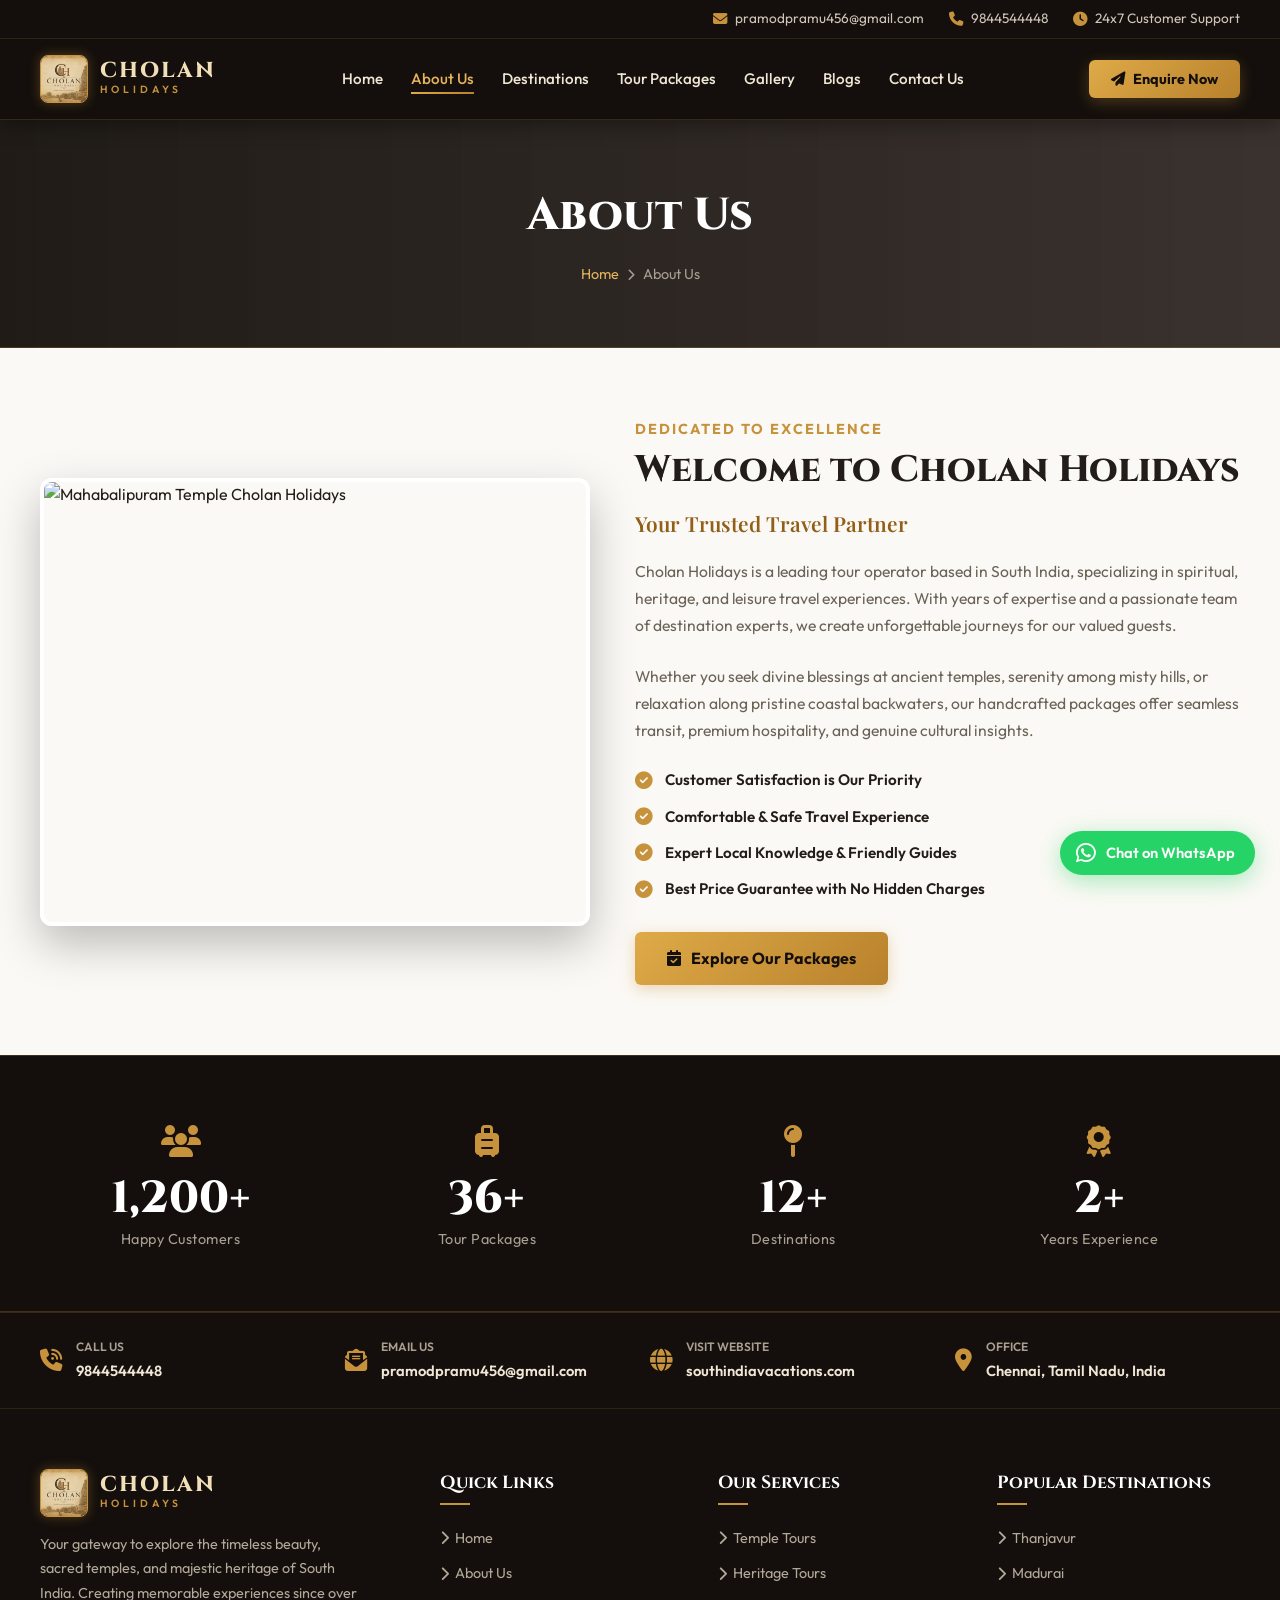
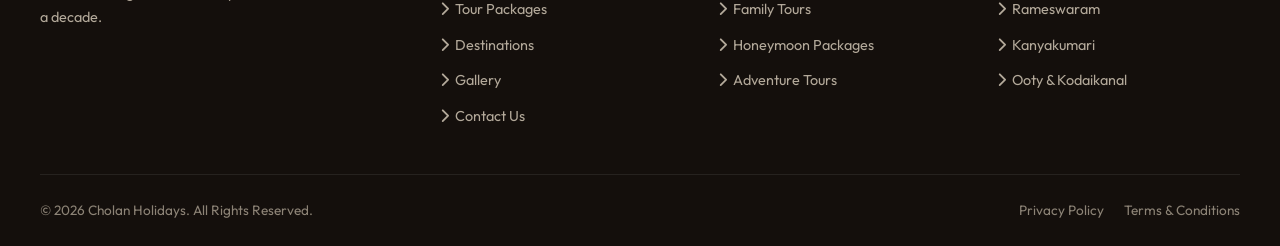
==== about.html @ cec3d0e3 "Add files via upload" ====
<!DOCTYPE html>
<html lang="en">
<head>
  <meta charset="UTF-8">
  <meta name="viewport" content="width=device-width, initial-scale=1.0">
  <title>About Us - Cholan Holidays | Trusted South India Tour Specialists</title>
  <meta name="description" content="Learn more about Cholan Holidays, our mission, decades of travel expertise, and our commitment to unforgettable spiritual and heritage journeys in South India.">
  
  <!-- Font Awesome -->
  <link rel="stylesheet" href="https://cdnjs.cloudflare.com/ajax/libs/font-awesome/6.5.1/css/all.min.css">
  
  <!-- Custom CSS -->
  <link rel="stylesheet" href="css/style.css?v=2.0">
  
  <!-- Favicon -->
  <link rel="icon" type="image/jpeg" href="images/logo.jpg">
</head>
<body>

  <!-- Top Contact Bar -->
  <div class="top-bar">
    <div class="container">
      <div class="top-bar-content">
        <div class="top-bar-item">
          <i class="fa-solid fa-envelope"></i>
          <a href="mailto:pramodpramu456@gmail.com">pramodpramu456@gmail.com</a>
        </div>
        <div class="top-bar-item">
          <i class="fa-solid fa-phone"></i>
          <a href="tel:+919844544448">9844544448</a>
        </div>
        <div class="top-bar-item">
          <i class="fa-solid fa-clock"></i>
          <span>24x7 Customer Support</span>
        </div>
      </div>
    </div>
  </div>

  <!-- Main Site Header -->
  <header class="site-header">
    <div class="container header-container">
      <!-- Brand Logo -->
      <a href="index.html" class="brand-logo">
        <img src="images/logo.jpg" alt="Cholan Holidays" class="logo-img">
        <div class="logo-text">
          <span class="logo-title">CHOLAN</span>
          <span class="logo-subtitle">HOLIDAYS</span>
        </div>
      </a>

      <!-- Navigation Menu -->
      <nav class="main-nav">
        <ul>
          <li><a href="index.html">Home</a></li>
          <li><a href="about.html" class="active">About Us</a></li>
          <li><a href="destinations.html">Destinations</a></li>
          <li><a href="packages.html">Tour Packages</a></li>
          <li><a href="gallery.html">Gallery</a></li>
          <li><a href="blogs.html">Blogs</a></li>
          <li><a href="contact.html">Contact Us</a></li>
        </ul>
      </nav>

      <!-- Action Buttons -->
      <div class="header-actions">
        <button class="btn-enquire open-enquiry-modal" data-package="General Enquiry">
          <i class="fa-solid fa-paper-plane"></i> Enquire Now
        </button>
        <button class="mobile-toggle" aria-label="Toggle navigation">
          <i class="fa-solid fa-bars"></i>
        </button>
      </div>
    </div>
  </header>

  <!-- Page Banner -->
  <section class="page-banner">
    <div class="container">
      <h1>About Us</h1>
      <div class="breadcrumb-nav">
        <a href="index.html">Home</a>
        <i class="fa-solid fa-chevron-right" style="font-size: 0.75rem;"></i>
        <span>About Us</span>
      </div>
    </div>
  </section>

  <!-- About Welcome Section -->
  <section class="section-padding">
    <div class="container">
      <div class="about-welcome-wrap">
        <!-- Image box -->
        <div class="about-img-box">
          <img src="https://images.unsplash.com/photo-1582510003544-4d00b7f74220?auto=format&fit=crop&w=800&q=80" alt="Mahabalipuram Temple Cholan Holidays">
        </div>

        <!-- Content box -->
        <div class="about-content-box">
          <span class="sub-gold">Dedicated To Excellence</span>
          <h2>Welcome to Cholan Holidays</h2>
          <h3 class="trusted-tag">Your Trusted Travel Partner</h3>
          <p>
            Cholan Holidays is a leading tour operator based in South India, specializing in spiritual, heritage, and leisure travel experiences. With years of expertise and a passionate team of destination experts, we create unforgettable journeys for our valued guests.
          </p>
          <p>
            Whether you seek divine blessings at ancient temples, serenity among misty hills, or relaxation along pristine coastal backwaters, our handcrafted packages offer seamless transit, premium hospitality, and genuine cultural insights.
          </p>

          <div class="about-checklist">
            <div class="about-checklist-item">
              <i class="fa-solid fa-circle-check"></i>
              <span>Customer Satisfaction is Our Priority</span>
            </div>
            <div class="about-checklist-item">
              <i class="fa-solid fa-circle-check"></i>
              <span>Comfortable & Safe Travel Experience</span>
            </div>
            <div class="about-checklist-item">
              <i class="fa-solid fa-circle-check"></i>
              <span>Expert Local Knowledge & Friendly Guides</span>
            </div>
            <div class="about-checklist-item">
              <i class="fa-solid fa-circle-check"></i>
              <span>Best Price Guarantee with No Hidden Charges</span>
            </div>
          </div>

          <a href="packages.html" class="btn-primary">
            <i class="fa-solid fa-calendar-check"></i> Explore Our Packages
          </a>
        </div>
      </div>
    </div>
  </section>

  <!-- Statistics Counters (Dark Strip) -->
  <section class="stats-counter-strip">
    <div class="container">
      <div class="stats-grid">
        <div class="stat-card">
          <div class="stat-icon"><i class="fa-solid fa-users"></i></div>
          <div class="stat-number" data-target="5000" data-suffix="+">5000+</div>
          <div class="stat-label">Happy Customers</div>
        </div>

        <div class="stat-card">
          <div class="stat-icon"><i class="fa-solid fa-suitcase-rolling"></i></div>
          <div class="stat-number" data-target="150" data-suffix="+">150+</div>
          <div class="stat-label">Tour Packages</div>
        </div>

        <div class="stat-card">
          <div class="stat-icon"><i class="fa-solid fa-map-pin"></i></div>
          <div class="stat-number" data-target="50" data-suffix="+">50+</div>
          <div class="stat-label">Destinations</div>
        </div>

        <div class="stat-card">
          <div class="stat-icon"><i class="fa-solid fa-award"></i></div>
          <div class="stat-number" data-target="10" data-suffix="+">10+</div>
          <div class="stat-label">Years Experience</div>
        </div>
      </div>
    </div>
  </section>

  <!-- Footer Contact Quick Strip -->
  <section class="footer-contact-strip">
    <div class="container">
      <div class="footer-contact-grid">
        <div class="footer-contact-item">
          <div class="f-icon"><i class="fa-solid fa-phone-volume"></i></div>
          <div class="f-texts">
            <h5>Call Us</h5>
            <a href="tel:+919844544448">9844544448</a>
          </div>
        </div>

        <div class="footer-contact-item">
          <div class="f-icon"><i class="fa-solid fa-envelope-open-text"></i></div>
          <div class="f-texts">
            <h5>Email Us</h5>
            <a href="mailto:pramodpramu456@gmail.com">pramodpramu456@gmail.com</a>
          </div>
        </div>

        <div class="footer-contact-item">
          <div class="f-icon"><i class="fa-solid fa-globe"></i></div>
          <div class="f-texts">
            <h5>Visit Website</h5>
            <a href="https://southindiavacations.com/" target="_blank">southindiavacations.com</a>
          </div>
        </div>

        <div class="footer-contact-item">
          <div class="f-icon"><i class="fa-solid fa-location-dot"></i></div>
          <div class="f-texts">
            <h5>Office</h5>
            <span>Chennai, Tamil Nadu, India</span>
          </div>
        </div>
      </div>
    </div>
  </section>

  <!-- Main Footer -->
  <footer class="main-footer">
    <div class="container">
      <div class="footer-grid">
        <!-- Col 1: Brand -->
        <div class="footer-brand">
          <div class="brand-logo">
            <img src="images/logo.jpg" alt="Cholan Holidays" class="logo-img">
            <div class="logo-text">
              <span class="logo-title">CHOLAN</span>
              <span class="logo-subtitle">HOLIDAYS</span>
            </div>
          </div>
          <p>
            Your gateway to explore the timeless beauty, sacred temples, and majestic heritage of South India. Creating memorable experiences since over a decade.
          </p>
        </div>

        <!-- Col 2: Quick Links -->
        <div class="footer-col">
          <h4>Quick Links</h4>
          <ul class="footer-links">
            <li><a href="index.html"><i class="fa-solid fa-chevron-right"></i> Home</a></li>
            <li><a href="about.html"><i class="fa-solid fa-chevron-right"></i> About Us</a></li>
            <li><a href="packages.html"><i class="fa-solid fa-chevron-right"></i> Tour Packages</a></li>
            <li><a href="destinations.html"><i class="fa-solid fa-chevron-right"></i> Destinations</a></li>
            <li><a href="gallery.html"><i class="fa-solid fa-chevron-right"></i> Gallery</a></li>
            <li><a href="contact.html"><i class="fa-solid fa-chevron-right"></i> Contact Us</a></li>
          </ul>
        </div>

        <!-- Col 3: Our Services -->
        <div class="footer-col">
          <h4>Our Services</h4>
          <ul class="footer-links">
            <li><a href="packages.html"><i class="fa-solid fa-chevron-right"></i> Temple Tours</a></li>
            <li><a href="packages.html"><i class="fa-solid fa-chevron-right"></i> Heritage Tours</a></li>
            <li><a href="packages.html"><i class="fa-solid fa-chevron-right"></i> Family Tours</a></li>
            <li><a href="packages.html"><i class="fa-solid fa-chevron-right"></i> Honeymoon Packages</a></li>
            <li><a href="packages.html"><i class="fa-solid fa-chevron-right"></i> Adventure Tours</a></li>
          </ul>
        </div>

        <!-- Col 4: Popular Destinations -->
        <div class="footer-col">
          <h4>Popular Destinations</h4>
          <ul class="footer-links">
            <li><a href="destination-detail.html"><i class="fa-solid fa-chevron-right"></i> Thanjavur</a></li>
            <li><a href="destination-detail.html"><i class="fa-solid fa-chevron-right"></i> Madurai</a></li>
            <li><a href="destination-detail.html"><i class="fa-solid fa-chevron-right"></i> Rameswaram</a></li>
            <li><a href="destination-detail.html"><i class="fa-solid fa-chevron-right"></i> Kanyakumari</a></li>
            <li><a href="destination-detail.html"><i class="fa-solid fa-chevron-right"></i> Ooty & Kodaikanal</a></li>
          </ul>
        </div>
      </div>

      <!-- Footer Bottom -->
      <div class="footer-bottom">
        <p>&copy; 2026 Cholan Holidays. All Rights Reserved.</p>
        <div class="footer-bottom-links">
          <a href="#">Privacy Policy</a>
          <a href="#">Terms & Conditions</a>
        </div>
      </div>
    </div>
  </footer>

  <!-- Floating WhatsApp Action -->
  <a href="https://wa.me/919844544448?text=Hello%20Cholan%20Holidays%2C%20I%20would%20like%20to%20know%20more%20about%20your%20services." target="_blank" class="floating-whatsapp" aria-label="Chat on WhatsApp">
    <i class="fa-brands fa-whatsapp"></i>
    <span>Chat on WhatsApp</span>
  </a>

  <!-- Quick Enquiry Modal -->
  <div class="modal-overlay" id="enquiryModal">
    <div class="modal-dialog">
      <button class="modal-close-btn">&times;</button>
      <h3 class="modal-header-title">Plan Your Dream Journey</h3>
      <p class="modal-sub">Fill out the quick form below and our travel expert will contact you immediately.</p>
      
      <form id="enquiryForm">
        <div class="form-group">
          <input type="text" id="modalName" class="form-control" placeholder="Your Full Name" required>
        </div>
        <div class="form-group">
          <input type="email" id="modalEmail" class="form-control" placeholder="Your Email Address" required>
        </div>
        <div class="form-group">
          <input type="tel" id="modalPhone" class="form-control" placeholder="Mobile / WhatsApp Number" required>
        </div>
        <div class="form-group">
          <select id="modalPackageSelect" class="form-control" required>
            <option value="General Enquiry">Select Tour Package</option>
            <option value="Temple Tour Package (3N/4D - ₹12,999)">Temple Tour Package (3N/4D - ₹12,999)</option>
            <option value="Heritage Tour Package (4N/5D - ₹16,999)">Heritage Tour Package (4N/5D - ₹16,999)</option>
            <option value="South India Highlights (6N/7D - ₹26,999)">South India Highlights (6N/7D - ₹26,999)</option>
            <option value="Family Holiday Package (5N/6D - ₹18,999)">Family Holiday Package (5N/6D - ₹18,999)</option>
            <option value="Andhra & Tamil Nadu Tour (5N/6D - ₹17,999)">Andhra & Tamil Nadu Tour (5N/6D - ₹17,999)</option>
            <option value="Kerala Backwaters Tour (4N/5D - ₹19,999)">Kerala Backwaters Tour (4N/5D - ₹19,999)</option>
            <option value="Honeymoon Package (4N/5D - ₹15,999)">Honeymoon Package (4N/5D - ₹15,999)</option>
            <option value="Beach Holiday Package (5N/6D - ₹15,999)">Beach Holiday Package (5N/6D - ₹15,999)</option>
          </select>
        </div>
        <div class="form-group">
          <textarea id="modalMessage" class="form-control" placeholder="Any specific requirements (number of persons, travel date, etc.)" style="min-height: 80px;"></textarea>
        </div>
        <button type="submit" class="btn-submit">
          <i class="fa-solid fa-paper-plane"></i> Submit Enquiry
        </button>
      </form>
    </div>
  </div>

  <!-- Supabase & JavaScript -->
  <script src="https://cdn.jsdelivr.net/npm/@supabase/supabase-js@2"></script>
  <script src="js/supabase-config.js?v=2.0"></script>
  <script src="js/main.js?v=2.0"></script>
</body>
</html>
---- css/style.css ----
/* ==========================================================================
   CHOLAN HOLIDAYS - Main Stylesheet
   Theme: Royal Temple Heritage & Luxury Tourism (Gold & Dark Brown)
   ========================================================================== */

@import url('https://fonts.googleapis.com/css2?family=Cinzel:wght@500;600;700;800;900&family=Outfit:wght@300;400;500;600;700&family=Playfair+Display:ital,wght@0,600;0,700;0,900;1,600&display=swap');

:root {
  /* Color Palette matching the exact reference */
  --primary-gold: #c6923c;
  --primary-gold-hover: #b07d29;
  --primary-gold-light: #e5b35c;
  --gold-gradient: linear-gradient(135deg, #dfaa48 0%, #b8812c 100%);
  --gold-glow: rgba(198, 146, 60, 0.35);

  --dark-bg: #140f0c;
  --dark-surface: #1e1713;
  --dark-surface-2: #271f1a;
  --dark-card: #201814;
  --dark-border: rgba(198, 146, 60, 0.25);
  --dark-border-subtle: rgba(255, 255, 255, 0.08);

  --light-bg: #fbf9f5;
  --light-surface: #ffffff;
  --light-border: #ede6dc;

  --text-white: #ffffff;
  --text-muted: #a89f91;
  --text-dark: #221d18;
  --text-dark-muted: #6b6357;

  /* Typography */
  --font-heading: 'Cinzel', 'Playfair Display', Georgia, serif;
  --font-subheading: 'Playfair Display', Georgia, serif;
  --font-body: 'Outfit', -apple-system, BlinkMacSystemFont, 'Segoe UI', Roboto, sans-serif;

  /* Elevation */
  --shadow-sm: 0 4px 12px rgba(0, 0, 0, 0.08);
  --shadow-md: 0 10px 30px rgba(0, 0, 0, 0.15);
  --shadow-lg: 0 18px 45px rgba(0, 0, 0, 0.25);
  --shadow-gold: 0 8px 24px rgba(198, 146, 60, 0.28);

  /* Transitions */
  --transition: all 0.3s cubic-bezier(0.25, 0.8, 0.25, 1);
  --radius-sm: 6px;
  --radius-md: 12px;
  --radius-lg: 18px;
  --radius-full: 9999px;
}

/* Reset & Global */
*, *::before, *::after {
  box-sizing: border-box;
  margin: 0;
  padding: 0;
}

html {
  scroll-behavior: smooth;
  font-size: 16px;
}

body {
  font-family: var(--font-body);
  background-color: var(--light-bg);
  color: var(--text-dark);
  line-height: 1.6;
  overflow-x: hidden;
  -webkit-font-smoothing: antialiased;
}

img {
  max-width: 100%;
  height: auto;
  display: block;
}

a {
  text-decoration: none;
  color: inherit;
  transition: var(--transition);
}

ul {
  list-style: none;
}

button, input, select, textarea {
  font-family: inherit;
  font-size: inherit;
}

.container {
  width: 100%;
  max-width: 1240px;
  margin: 0 auto;
  padding: 0 20px;
}

/* ==========================================================================
   TOP BAR
   ========================================================================== */
.top-bar {
  background-color: var(--dark-bg);
  border-bottom: 1px solid rgba(198, 146, 60, 0.15);
  color: var(--text-muted);
  font-size: 0.85rem;
  padding: 8px 0;
  position: relative;
  z-index: 100;
}

.top-bar-content {
  display: flex;
  justify-content: flex-end;
  align-items: center;
  gap: 25px;
}

.top-bar-item {
  display: inline-flex;
  align-items: center;
  gap: 8px;
  color: #cfc6b8;
}

.top-bar-item i {
  color: var(--primary-gold);
  font-size: 0.9rem;
}

.top-bar-item a:hover {
  color: var(--primary-gold-light);
}

/* ==========================================================================
   HEADER & NAVBAR
   ========================================================================== */
.site-header {
  background-color: var(--dark-bg);
  position: sticky;
  top: 0;
  z-index: 99;
  border-bottom: 1px solid rgba(198, 146, 60, 0.2);
  box-shadow: 0 4px 20px rgba(0, 0, 0, 0.4);
}

.header-container {
  display: flex;
  justify-content: space-between;
  align-items: center;
  padding: 16px 20px;
}

/* Brand Logo */
.brand-logo {
  display: flex;
  align-items: center;
  gap: 12px;
}

.brand-logo .logo-img {
  width: 48px;
  height: 48px;
  border-radius: 8px;
  object-fit: cover;
  border: 1.5px solid var(--primary-gold);
  box-shadow: 0 0 12px var(--gold-glow);
  background-color: #f7ede1;
}

.brand-logo .logo-icon {
  width: 44px;
  height: 44px;
  background: var(--gold-gradient);
  border-radius: 50%;
  display: flex;
  align-items: center;
  justify-content: center;
  color: #140f0c;
  font-size: 1.4rem;
  box-shadow: 0 0 15px var(--gold-glow);
}

.brand-logo .logo-text {
  display: flex;
  flex-direction: column;
}

.brand-logo .logo-title {
  font-family: var(--font-heading);
  font-size: 1.35rem;
  font-weight: 800;
  letter-spacing: 2px;
  color: #f1dfb8;
  line-height: 1.1;
  text-transform: uppercase;
}

.brand-logo .logo-subtitle {
  font-size: 0.65rem;
  letter-spacing: 4px;
  color: var(--primary-gold);
  text-transform: uppercase;
  font-weight: 600;
}

/* Navigation Links */
.main-nav ul {
  display: flex;
  align-items: center;
  gap: 28px;
}

.main-nav a {
  color: #f0e6d6;
  font-size: 0.95rem;
  font-weight: 500;
  position: relative;
  padding: 6px 0;
}

.main-nav a:hover,
.main-nav a.active {
  color: var(--primary-gold-light);
}

.main-nav a::after {
  content: '';
  position: absolute;
  bottom: 0;
  left: 0;
  width: 0;
  height: 2px;
  background: var(--gold-gradient);
  transition: width 0.3s ease;
}

.main-nav a:hover::after,
.main-nav a.active::after {
  width: 100%;
}

/* Header Action Button */
.header-actions {
  display: flex;
  align-items: center;
  gap: 15px;
}

.btn-enquire {
  background: var(--gold-gradient);
  color: #140f0c;
  font-weight: 700;
  font-size: 0.9rem;
  padding: 10px 22px;
  border-radius: var(--radius-sm);
  border: none;
  cursor: pointer;
  box-shadow: 0 4px 15px rgba(198, 146, 60, 0.3);
  transition: var(--transition);
  display: inline-flex;
  align-items: center;
  gap: 8px;
}

.btn-enquire:hover {
  transform: translateY(-2px);
  box-shadow: 0 6px 20px rgba(198, 146, 60, 0.45);
  background: linear-gradient(135deg, #eec165 0%, #c6923c 100%);
  color: #000;
}

.mobile-toggle {
  display: none;
  background: none;
  border: none;
  color: var(--primary-gold);
  font-size: 1.5rem;
  cursor: pointer;
}

/* ==========================================================================
   HERO BANNER SLIDER (Multi-Banner Carousel like southindiavacations.com)
   ========================================================================== */
.hero-slider-section {
  position: relative;
  overflow: hidden;
  background-color: var(--dark-bg);
}

.hero-slider-container {
  position: relative;
  min-height: 85vh;
  width: 100%;
}

.hero-slide {
  position: absolute;
  top: 0;
  left: 0;
  width: 100%;
  height: 100%;
  min-height: 85vh;
  display: flex;
  align-items: center;
  background-position: center center;
  background-size: cover;
  background-repeat: no-repeat;
  opacity: 0;
  visibility: hidden;
  pointer-events: none;
  transform: scale(1.04);
  transition: opacity 1s cubic-bezier(0.4, 0, 0.2, 1), transform 6s ease-out, visibility 1s;
  z-index: 1;
  padding: 70px 0;
}

.hero-slide.active {
  opacity: 1;
  visibility: visible;
  pointer-events: auto;
  transform: scale(1);
  z-index: 2;
}

.hero-content {
  max-width: 680px;
  position: relative;
  z-index: 5;
}

.hero-slide.active .hero-subtitle-badge {
  animation: fadeInDown 0.8s ease forwards;
}

.hero-slide.active .hero-title {
  animation: fadeInUp 0.9s ease 0.2s forwards;
}

.hero-slide.active .hero-desc {
  animation: fadeInUp 0.9s ease 0.4s forwards;
}

.hero-slide.active .hero-buttons {
  animation: fadeInUp 0.9s ease 0.6s forwards;
}

@keyframes fadeInUp {
  from {
    opacity: 0;
    transform: translateY(25px);
  }
  to {
    opacity: 1;
    transform: translateY(0);
  }
}

@keyframes fadeInDown {
  from {
    opacity: 0;
    transform: translateY(-20px);
  }
  to {
    opacity: 1;
    transform: translateY(0);
  }
}

.hero-subtitle-badge {
  display: inline-block;
  color: var(--primary-gold-light);
  font-size: 0.9rem;
  text-transform: uppercase;
  letter-spacing: 3px;
  font-weight: 600;
  margin-bottom: 15px;
  border-left: 3px solid var(--primary-gold);
  padding-left: 12px;
  background: rgba(0, 0, 0, 0.4);
  padding: 4px 14px;
  border-radius: var(--radius-sm);
}

.hero-title {
  font-family: var(--font-heading);
  font-size: 3.6rem;
  font-weight: 800;
  line-height: 1.15;
  margin-bottom: 18px;
  color: #ffffff;
  text-shadow: 0 4px 20px rgba(0, 0, 0, 0.8);
}

.hero-title span {
  color: var(--primary-gold-light);
  background: linear-gradient(135deg, #fff0cf 0%, #dfaa48 100%);
  -webkit-background-clip: text;
  -webkit-text-fill-color: transparent;
}

.hero-desc {
  font-size: 1.15rem;
  color: #f0e9df;
  margin-bottom: 35px;
  font-weight: 400;
  line-height: 1.6;
  text-shadow: 0 2px 10px rgba(0, 0, 0, 0.6);
}

.hero-buttons {
  display: flex;
  gap: 18px;
  flex-wrap: wrap;
}

.btn-primary {
  background: var(--gold-gradient);
  color: #140f0c;
  font-weight: 700;
  padding: 14px 32px;
  border-radius: var(--radius-sm);
  display: inline-flex;
  align-items: center;
  gap: 10px;
  box-shadow: 0 4px 15px rgba(198, 146, 60, 0.35);
  transition: var(--transition);
}

.btn-primary:hover {
  transform: translateY(-3px);
  box-shadow: 0 8px 25px rgba(198, 146, 60, 0.5);
  color: #000;
}

.btn-outline {
  border: 1.5px solid rgba(255, 255, 255, 0.75);
  color: #ffffff;
  font-weight: 600;
  padding: 14px 32px;
  border-radius: var(--radius-sm);
  display: inline-flex;
  align-items: center;
  gap: 10px;
  background: rgba(20, 15, 12, 0.4);
  backdrop-filter: blur(8px);
  transition: var(--transition);
}

.btn-outline:hover {
  background: rgba(255, 255, 255, 0.2);
  border-color: #ffffff;
  transform: translateY(-3px);
}

/* Slider Controls: Arrows */
.slider-arrow {
  position: absolute;
  top: 50%;
  transform: translateY(-50%);
  width: 52px;
  height: 52px;
  border-radius: 50%;
  background: rgba(20, 15, 12, 0.65);
  border: 1.5px solid rgba(198, 146, 60, 0.5);
  color: var(--primary-gold-light);
  display: flex;
  align-items: center;
  justify-content: center;
  font-size: 1.2rem;
  cursor: pointer;
  z-index: 10;
  transition: var(--transition);
  backdrop-filter: blur(5px);
}

.slider-arrow:hover {
  background: var(--gold-gradient);
  color: #140f0c;
  border-color: transparent;
  transform: translateY(-50%) scale(1.1);
  box-shadow: 0 0 20px rgba(198, 146, 60, 0.6);
}

.slider-arrow.prev {
  left: 25px;
}

.slider-arrow.next {
  right: 25px;
}

/* Slider Controls: Dots */
.slider-dots {
  position: absolute;
  bottom: 25px;
  left: 50%;
  transform: translateX(-50%);
  display: flex;
  align-items: center;
  gap: 10px;
  z-index: 10;
}

.slider-dots .dot {
  width: 12px;
  height: 12px;
  border-radius: 50%;
  background: rgba(255, 255, 255, 0.35);
  border: 1.5px solid rgba(198, 146, 60, 0.4);
  cursor: pointer;
  transition: var(--transition);
}

.slider-dots .dot.active {
  width: 32px;
  border-radius: 12px;
  background: var(--gold-gradient);
  border-color: transparent;
  box-shadow: 0 0 10px rgba(198, 146, 60, 0.6);
}

/* ==========================================================================
   FEATURES STRIP
   ========================================================================== */
.features-strip {
  background-color: var(--light-surface);
  border-bottom: 1px solid var(--light-border);
  padding: 30px 0;
  box-shadow: var(--shadow-sm);
  position: relative;
  z-index: 10;
}

.features-grid {
  display: grid;
  grid-template-columns: repeat(4, 1fr);
  gap: 25px;
}

.feature-item {
  display: flex;
  align-items: center;
  gap: 16px;
}

.feature-icon-wrap {
  width: 52px;
  height: 52px;
  border-radius: 50%;
  background: #fdf6ec;
  border: 1.5px solid rgba(198, 146, 60, 0.3);
  display: flex;
  align-items: center;
  justify-content: center;
  color: var(--primary-gold);
  font-size: 1.25rem;
  flex-shrink: 0;
  transition: var(--transition);
}

.feature-item:hover .feature-icon-wrap {
  background: var(--gold-gradient);
  color: #140f0c;
  transform: scale(1.05);
}

.feature-texts h4 {
  font-family: var(--font-heading);
  font-size: 1rem;
  font-weight: 700;
  color: var(--text-dark);
  margin-bottom: 3px;
}

.feature-texts p {
  font-size: 0.82rem;
  color: var(--text-dark-muted);
}

/* ==========================================================================
   SECTION COMMON HEADINGS & ELEMENTS
   ========================================================================== */
.section-padding {
  padding: 70px 0;
}

.section-header {
  text-align: center;
  margin-bottom: 45px;
}

.section-header h2 {
  font-family: var(--font-heading);
  font-size: 2.2rem;
  font-weight: 700;
  color: var(--text-dark);
  position: relative;
  display: inline-block;
  padding-bottom: 12px;
}

.section-header.dark h2 {
  color: #ffffff;
}

.section-header .divider-ornament {
  display: flex;
  align-items: center;
  justify-content: center;
  gap: 12px;
  margin-top: 8px;
}

.section-header .divider-ornament span {
  width: 45px;
  height: 1.5px;
  background: var(--primary-gold);
}

.section-header .divider-ornament i {
  color: var(--primary-gold);
  font-size: 0.85rem;
}

.section-header p {
  color: var(--text-dark-muted);
  font-size: 1rem;
  max-width: 600px;
  margin: 10px auto 0;
}

/* ==========================================================================
   POPULAR DESTINATIONS GRID
   ========================================================================== */
.destinations-grid {
  display: grid;
  grid-template-columns: repeat(4, 1fr);
  gap: 22px;
}

.destination-card {
  background: var(--light-surface);
  border-radius: var(--radius-md);
  overflow: hidden;
  box-shadow: var(--shadow-sm);
  border: 1px solid var(--light-border);
  transition: var(--transition);
  display: flex;
  flex-direction: column;
}

.destination-card:hover {
  transform: translateY(-8px);
  box-shadow: var(--shadow-md);
  border-color: rgba(198, 146, 60, 0.4);
}

.destination-image-box {
  position: relative;
  height: 200px;
  overflow: hidden;
}

.destination-image-box img {
  width: 100%;
  height: 100%;
  object-fit: cover;
  transition: transform 0.6s ease;
}

.destination-card:hover .destination-image-box img {
  transform: scale(1.08);
}

.destination-badge {
  position: absolute;
  top: 12px;
  right: 12px;
  background: rgba(20, 15, 12, 0.8);
  backdrop-filter: blur(4px);
  color: var(--primary-gold-light);
  font-size: 0.75rem;
  font-weight: 600;
  padding: 4px 10px;
  border-radius: var(--radius-full);
  border: 1px solid rgba(198, 146, 60, 0.3);
}

.destination-info {
  padding: 18px;
  text-align: center;
  display: flex;
  flex-direction: column;
  align-items: center;
  flex-grow: 1;
}

.destination-info h3 {
  font-family: var(--font-heading);
  font-size: 1.2rem;
  font-weight: 700;
  color: var(--text-dark);
  margin-bottom: 4px;
}

.destination-info p {
  font-size: 0.85rem;
  color: var(--text-dark-muted);
  margin-bottom: 15px;
}

.btn-card-gold {
  background: #fdf7ed;
  color: #925f19;
  border: 1px solid rgba(198, 146, 60, 0.4);
  font-size: 0.82rem;
  font-weight: 700;
  padding: 7px 18px;
  border-radius: var(--radius-sm);
  transition: var(--transition);
  margin-top: auto;
}

.destination-card:hover .btn-card-gold {
  background: var(--gold-gradient);
  color: #140f0c;
  border-color: transparent;
}

/* ==========================================================================
   OUR TOUR PACKAGES (CARDS & FILTER)
   ========================================================================== */
.packages-filter-wrap {
  display: flex;
  justify-content: center;
  gap: 10px;
  flex-wrap: wrap;
  margin-bottom: 40px;
}

.filter-btn {
  background: var(--light-surface);
  border: 1px solid var(--light-border);
  color: var(--text-dark-muted);
  font-size: 0.9rem;
  font-weight: 600;
  padding: 9px 22px;
  border-radius: var(--radius-full);
  cursor: pointer;
  transition: var(--transition);
}

.filter-btn:hover,
.filter-btn.active {
  background: var(--dark-bg);
  color: var(--primary-gold-light);
  border-color: var(--primary-gold);
  box-shadow: 0 4px 12px rgba(0, 0, 0, 0.15);
}

.packages-grid {
  display: grid;
  grid-template-columns: repeat(4, 1fr);
  gap: 22px;
}

.grid-3-col {
  display: grid;
  grid-template-columns: repeat(3, 1fr);
  gap: 22px;
}

.package-card {
  background: var(--light-surface);
  border-radius: var(--radius-md);
  overflow: hidden;
  border: 1px solid var(--light-border);
  box-shadow: var(--shadow-sm);
  transition: var(--transition);
  display: flex;
  flex-direction: column;
}

.package-card:hover {
  transform: translateY(-8px);
  box-shadow: var(--shadow-lg);
  border-color: rgba(198, 146, 60, 0.45);
}

.package-thumb {
  position: relative;
  height: 200px;
  overflow: hidden;
}

.package-thumb img {
  width: 100%;
  height: 100%;
  object-fit: cover;
  transition: transform 0.6s ease;
}

.package-card:hover .package-thumb img {
  transform: scale(1.08);
}

.package-category-tag {
  position: absolute;
  top: 12px;
  left: 12px;
  background: rgba(20, 15, 12, 0.85);
  backdrop-filter: blur(4px);
  color: #ffffff;
  font-size: 0.72rem;
  font-weight: 600;
  padding: 4px 10px;
  border-radius: var(--radius-sm);
  border: 1px solid rgba(198, 146, 60, 0.3);
}

.package-details {
  padding: 18px;
  text-align: center;
  display: flex;
  flex-direction: column;
  flex-grow: 1;
}

.package-title {
  font-family: var(--font-heading);
  font-size: 1.08rem;
  font-weight: 700;
  color: var(--text-dark);
  margin-bottom: 6px;
  line-height: 1.3;
}

.package-duration {
  font-size: 0.82rem;
  color: var(--text-dark-muted);
  margin-bottom: 12px;
  display: inline-flex;
  align-items: center;
  justify-content: center;
  gap: 6px;
}

.package-duration i {
  color: var(--primary-gold);
}

.package-price-wrap {
  margin-top: auto;
  padding-top: 10px;
  border-top: 1px dashed var(--light-border);
}

.package-price {
  font-family: var(--font-heading);
  font-size: 1.25rem;
  font-weight: 800;
  color: #a46d1e;
  display: block;
}

.package-price span {
  font-size: 0.78rem;
  font-weight: 500;
  color: var(--text-dark-muted);
  font-family: var(--font-body);
}

.btn-book-tour {
  display: block;
  margin-top: 10px;
  background: var(--gold-gradient);
  color: #140f0c;
  font-size: 0.82rem;
  font-weight: 700;
  padding: 8px 14px;
  border-radius: var(--radius-sm);
  text-align: center;
  transition: var(--transition);
  cursor: pointer;
  border: none;
}

.btn-book-tour:hover {
  background: linear-gradient(135deg, #f0c36b 0%, #cf963a 100%);
  transform: translateY(-2px);
}

/* ==========================================================================
   PAGE BANNER / BREADCRUMB (ABOUT, TOURS, CONTACT, DESTINATIONS)
   ========================================================================== */
.page-banner {
  background: linear-gradient(to right, rgba(20, 15, 12, 0.95), rgba(30, 23, 19, 0.88)),
              url('https://images.unsplash.com/photo-1600100397608-f010f4439066?auto=format&fit=crop&w=1920&q=80') center/cover no-repeat;
  padding: 60px 0;
  text-align: center;
  color: #ffffff;
  border-bottom: 1px solid rgba(198, 146, 60, 0.25);
}

.page-banner h1 {
  font-family: var(--font-heading);
  font-size: 2.8rem;
  font-weight: 800;
  margin-bottom: 10px;
  color: #fff;
}

.breadcrumb-nav {
  display: inline-flex;
  align-items: center;
  gap: 8px;
  font-size: 0.9rem;
  color: var(--text-muted);
}

.breadcrumb-nav a {
  color: var(--primary-gold-light);
}

.breadcrumb-nav a:hover {
  text-decoration: underline;
}

/* ==========================================================================
   ABOUT US SECTION & PAGE
   ========================================================================== */
.about-welcome-wrap {
  display: grid;
  grid-template-columns: 1fr 1.1fr;
  gap: 45px;
  align-items: center;
}

.about-img-box {
  position: relative;
  border-radius: var(--radius-md);
  overflow: hidden;
  box-shadow: var(--shadow-lg);
  border: 4px solid #ffffff;
}

.about-img-box img {
  width: 100%;
  height: 440px;
  object-fit: cover;
}

.about-content-box .sub-gold {
  color: var(--primary-gold);
  font-size: 0.9rem;
  font-weight: 700;
  text-transform: uppercase;
  letter-spacing: 2px;
  display: block;
  margin-bottom: 6px;
}

.about-content-box h2 {
  font-family: var(--font-heading);
  font-size: 2.3rem;
  font-weight: 800;
  color: var(--text-dark);
  line-height: 1.25;
  margin-bottom: 14px;
}

.about-content-box h3.trusted-tag {
  font-family: var(--font-subheading);
  font-size: 1.3rem;
  color: #925f19;
  font-weight: 600;
  margin-bottom: 18px;
}

.about-content-box p {
  color: var(--text-dark-muted);
  font-size: 0.98rem;
  margin-bottom: 25px;
  line-height: 1.7;
}

.about-checklist {
  display: flex;
  flex-direction: column;
  gap: 12px;
  margin-bottom: 30px;
}

.about-checklist-item {
  display: flex;
  align-items: center;
  gap: 12px;
  font-weight: 600;
  color: var(--text-dark);
  font-size: 0.95rem;
}

.about-checklist-item i {
  color: var(--primary-gold);
  font-size: 1.1rem;
}

/* Stats Counter Bar */
.stats-counter-strip {
  background: var(--dark-bg);
  border-top: 1px solid var(--dark-border);
  border-bottom: 1px solid var(--dark-border);
  padding: 50px 0;
  color: #ffffff;
}

.stats-grid {
  display: grid;
  grid-template-columns: repeat(4, 1fr);
  gap: 25px;
  text-align: center;
}

.stat-card {
  padding: 10px;
}

.stat-icon {
  font-size: 2rem;
  color: var(--primary-gold);
  margin-bottom: 10px;
}

.stat-number {
  font-family: var(--font-heading);
  font-size: 2.8rem;
  font-weight: 800;
  color: #ffffff;
  line-height: 1;
  margin-bottom: 6px;
}

.stat-label {
  font-size: 0.9rem;
  color: var(--text-muted);
  letter-spacing: 0.5px;
}

/* ==========================================================================
   DESTINATION DETAILS PAGE
   ========================================================================== */
.destination-detail-layout {
  display: grid;
  grid-template-columns: 1fr 1fr;
  gap: 40px;
  margin-bottom: 40px;
}

.dest-main-img {
  border-radius: var(--radius-md);
  overflow: hidden;
  box-shadow: var(--shadow-md);
  height: 420px;
}

.dest-main-img img {
  width: 100%;
  height: 100%;
  object-fit: cover;
}

.dest-meta-header h2 {
  font-family: var(--font-heading);
  font-size: 2.1rem;
  font-weight: 800;
  color: var(--text-dark);
  margin-bottom: 8px;
}

.star-rating {
  color: #f5a623;
  margin-bottom: 15px;
  display: flex;
  align-items: center;
  gap: 5px;
  font-size: 0.9rem;
}

.star-rating span {
  color: var(--text-dark-muted);
  font-size: 0.85rem;
  margin-left: 6px;
}

.dest-detail-desc {
  color: var(--text-dark-muted);
  font-size: 0.98rem;
  line-height: 1.7;
  margin-bottom: 25px;
}

.top-attractions-block h3 {
  font-family: var(--font-heading);
  font-size: 1.25rem;
  font-weight: 700;
  color: var(--text-dark);
  margin-bottom: 14px;
}

.attraction-list {
  display: flex;
  flex-direction: column;
  gap: 10px;
  margin-bottom: 30px;
}

.attraction-list li {
  display: flex;
  align-items: center;
  gap: 10px;
  font-weight: 600;
  color: var(--text-dark);
  font-size: 0.95rem;
}

.attraction-list li i {
  color: var(--primary-gold);
}

.destination-gallery-row {
  display: grid;
  grid-template-columns: repeat(4, 1fr);
  gap: 15px;
  margin-bottom: 35px;
}

.dest-gallery-thumb {
  height: 110px;
  border-radius: var(--radius-sm);
  overflow: hidden;
  cursor: pointer;
  border: 2px solid transparent;
  transition: var(--transition);
}

.dest-gallery-thumb:hover {
  border-color: var(--primary-gold);
  transform: translateY(-3px);
}

.dest-gallery-thumb img {
  width: 100%;
  height: 100%;
  object-fit: cover;
}

.dest-enquire-center {
  text-align: center;
  padding-top: 15px;
}

/* ==========================================================================
   CONTACT US PAGE
   ========================================================================== */
.contact-layout {
  display: grid;
  grid-template-columns: 1fr 1.3fr;
  gap: 40px;
}

.contact-info-card {
  background: var(--light-surface);
  border-radius: var(--radius-md);
  padding: 35px 30px;
  border: 1px solid var(--light-border);
  box-shadow: var(--shadow-sm);
}

.contact-info-card h3 {
  font-family: var(--font-heading);
  font-size: 1.6rem;
  font-weight: 700;
  color: var(--text-dark);
  margin-bottom: 8px;
}

.contact-info-card p.sub {
  color: var(--text-dark-muted);
  font-size: 0.9rem;
  margin-bottom: 25px;
}

.contact-details-list {
  display: flex;
  flex-direction: column;
  gap: 20px;
  margin-bottom: 30px;
}

.contact-detail-item {
  display: flex;
  align-items: flex-start;
  gap: 15px;
}

.contact-detail-item .icon-box {
  width: 44px;
  height: 44px;
  border-radius: 50%;
  background: #fdf6ec;
  border: 1px solid rgba(198, 146, 60, 0.3);
  display: flex;
  align-items: center;
  justify-content: center;
  color: var(--primary-gold);
  font-size: 1.1rem;
  flex-shrink: 0;
}

.contact-detail-item .detail-texts h4 {
  font-size: 0.85rem;
  color: var(--text-dark-muted);
  text-transform: uppercase;
  font-weight: 600;
  margin-bottom: 2px;
}

.contact-detail-item .detail-texts a,
.contact-detail-item .detail-texts span {
  font-size: 1rem;
  color: var(--text-dark);
  font-weight: 600;
}

.contact-detail-item .detail-texts a:hover {
  color: #925f19;
}

.contact-socials {
  display: flex;
  gap: 12px;
}

.social-circle {
  width: 38px;
  height: 38px;
  border-radius: 50%;
  background: var(--dark-bg);
  color: var(--primary-gold);
  display: flex;
  align-items: center;
  justify-content: center;
  font-size: 1rem;
  transition: var(--transition);
}

.social-circle:hover {
  background: var(--gold-gradient);
  color: #140f0c;
  transform: translateY(-3px);
}

/* Contact Form */
.contact-form-card {
  background: var(--light-surface);
  border-radius: var(--radius-md);
  padding: 35px;
  border: 1px solid var(--light-border);
  box-shadow: var(--shadow-sm);
}

.form-group {
  margin-bottom: 20px;
}

.form-control {
  width: 100%;
  padding: 13px 16px;
  border: 1px solid #dcd3c5;
  border-radius: var(--radius-sm);
  background: #ffffff;
  color: var(--text-dark);
  transition: var(--transition);
  font-size: 0.95rem;
}

.form-control:focus {
  outline: none;
  border-color: var(--primary-gold);
  box-shadow: 0 0 0 3px rgba(198, 146, 60, 0.15);
}

textarea.form-control {
  min-height: 130px;
  resize: vertical;
}

.btn-submit {
  width: 100%;
  background: var(--gold-gradient);
  color: #140f0c;
  font-weight: 700;
  font-size: 1rem;
  padding: 14px;
  border-radius: var(--radius-sm);
  border: none;
  cursor: pointer;
  transition: var(--transition);
}

.btn-submit:hover {
  background: linear-gradient(135deg, #f0c36b 0%, #cf963a 100%);
  transform: translateY(-2px);
  box-shadow: 0 6px 20px rgba(198, 146, 60, 0.35);
}

/* ==========================================================================
   FOOTER CONTACT STRIP & MAIN FOOTER
   ========================================================================== */
.footer-contact-strip {
  background-color: var(--dark-bg);
  border-top: 1px solid rgba(198, 146, 60, 0.2);
  border-bottom: 1px solid rgba(198, 146, 60, 0.15);
  padding: 24px 0;
  color: #ffffff;
}

.footer-contact-grid {
  display: grid;
  grid-template-columns: repeat(4, 1fr);
  gap: 20px;
}

.footer-contact-item {
  display: flex;
  align-items: center;
  gap: 14px;
}

.footer-contact-item .f-icon {
  font-size: 1.4rem;
  color: var(--primary-gold);
}

.footer-contact-item .f-texts h5 {
  font-size: 0.75rem;
  text-transform: uppercase;
  color: var(--text-muted);
  font-weight: 600;
  margin-bottom: 2px;
}

.footer-contact-item .f-texts a,
.footer-contact-item .f-texts span {
  font-size: 0.92rem;
  color: #f0e6d6;
  font-weight: 600;
}

.footer-contact-item .f-texts a:hover {
  color: var(--primary-gold-light);
}

/* Main Dark Footer */
.main-footer {
  background-color: var(--dark-bg);
  color: #a89f91;
  padding: 60px 0 25px;
}

.footer-grid {
  display: grid;
  grid-template-columns: 1.5fr 1fr 1fr 1fr;
  gap: 35px;
  margin-bottom: 45px;
}

.footer-brand .brand-logo {
  margin-bottom: 15px;
}

.footer-brand p {
  font-size: 0.9rem;
  line-height: 1.7;
  color: #b3a99a;
  max-width: 320px;
}

.footer-col h4 {
  font-family: var(--font-heading);
  font-size: 1.1rem;
  color: #ffffff;
  font-weight: 700;
  margin-bottom: 20px;
  position: relative;
  padding-bottom: 8px;
}

.footer-col h4::after {
  content: '';
  position: absolute;
  bottom: 0;
  left: 0;
  width: 30px;
  height: 2px;
  background: var(--primary-gold);
}

.footer-links {
  display: flex;
  flex-direction: column;
  gap: 10px;
}

.footer-links a {
  color: #b3a99a;
  font-size: 0.9rem;
  transition: var(--transition);
  display: inline-flex;
  align-items: center;
  gap: 6px;
}

.footer-links a:hover {
  color: var(--primary-gold-light);
  transform: translateX(4px);
}

.footer-bottom {
  border-top: 1px solid rgba(255, 255, 255, 0.08);
  padding-top: 25px;
  display: flex;
  justify-content: space-between;
  align-items: center;
  font-size: 0.85rem;
  color: #8c8376;
}

.footer-bottom-links {
  display: flex;
  gap: 20px;
}

.footer-bottom-links a:hover {
  color: var(--primary-gold);
}

/* ==========================================================================
   FLOATING WHATSAPP BUTTON
   ========================================================================== */
.floating-whatsapp {
  position: fixed;
  bottom: 25px;
  right: 25px;
  background: #25d366;
  color: #ffffff;
  padding: 10px 20px 10px 16px;
  border-radius: var(--radius-full);
  display: flex;
  align-items: center;
  gap: 10px;
  box-shadow: 0 6px 25px rgba(37, 211, 102, 0.4);
  font-weight: 600;
  font-size: 0.92rem;
  z-index: 999;
  transition: var(--transition);
  animation: pulse 2.5s infinite;
}

.floating-whatsapp i {
  font-size: 1.4rem;
}

.floating-whatsapp:hover {
  background: #1eb956;
  transform: translateY(-3px) scale(1.03);
  color: #fff;
  box-shadow: 0 10px 30px rgba(37, 211, 102, 0.6);
}

@keyframes pulse {
  0% { box-shadow: 0 0 0 0 rgba(37, 211, 102, 0.6); }
  70% { box-shadow: 0 0 0 14px rgba(37, 211, 102, 0); }
  100% { box-shadow: 0 0 0 0 rgba(37, 211, 102, 0); }
}

/* ==========================================================================
   MODAL DIALOG (QUICK ENQUIRY)
   ========================================================================== */
.modal-overlay {
  position: fixed;
  top: 0;
  left: 0;
  width: 100vw;
  height: 100vh;
  background: rgba(10, 8, 6, 0.8);
  backdrop-filter: blur(6px);
  z-index: 1000;
  display: flex;
  align-items: center;
  justify-content: center;
  opacity: 0;
  visibility: hidden;
  transition: all 0.3s ease;
  padding: 20px;
}

.modal-overlay.active {
  opacity: 1;
  visibility: visible;
}

.modal-dialog {
  background: #ffffff;
  border-radius: var(--radius-md);
  max-width: 500px;
  width: 100%;
  padding: 30px;
  position: relative;
  box-shadow: var(--shadow-lg);
  border: 1px solid rgba(198, 146, 60, 0.3);
  transform: translateY(20px);
  transition: transform 0.3s ease;
}

.modal-overlay.active .modal-dialog {
  transform: translateY(0);
}

.modal-close-btn {
  position: absolute;
  top: 15px;
  right: 15px;
  background: none;
  border: none;
  font-size: 1.3rem;
  color: var(--text-dark-muted);
  cursor: pointer;
  transition: var(--transition);
}

.modal-close-btn:hover {
  color: #000;
}

.modal-header-title {
  font-family: var(--font-heading);
  font-size: 1.45rem;
  font-weight: 800;
  color: var(--text-dark);
  margin-bottom: 4px;
}

.modal-sub {
  font-size: 0.85rem;
  color: var(--text-dark-muted);
  margin-bottom: 20px;
}

/* ==========================================================================
   RESPONSIVE DESIGN (TABLETS & MOBILES)
   ========================================================================== */
@media (max-width: 1024px) {
  .hero-title {
    font-size: clamp(2rem, 4.5vw, 2.8rem);
  }
  .features-grid,
  .destinations-grid,
  .packages-grid,
  .grid-3-col,
  .stats-grid,
  .footer-contact-grid {
    grid-template-columns: repeat(2, 1fr);
  }
  .footer-grid {
    grid-template-columns: 1fr 1fr;
  }
  .about-welcome-wrap,
  .destination-detail-layout,
  .contact-layout {
    grid-template-columns: 1fr;
  }
}

@media (max-width: 768px) {
  .top-bar {
    padding: 6px 0;
  }
  .top-bar-content {
    justify-content: center;
    flex-wrap: wrap;
    gap: 12px;
    font-size: 0.78rem;
  }
  .site-header {
    padding: 6px 0;
  }
  .header-container {
    padding: 0 16px;
  }
  .brand-logo {
    gap: 10px;
  }
  .logo-img {
    width: 38px;
    height: 38px;
  }
  .logo-title {
    font-size: 1.15rem;
  }
  .logo-subtitle {
    font-size: 0.6rem;
  }

  /* Mobile Navigation Drawer */
  .main-nav {
    position: fixed;
    top: 68px;
    left: 0;
    width: 100%;
    max-height: calc(100vh - 68px);
    background: #140e0a;
    border-bottom: 2px solid var(--primary-gold);
    padding: 20px 24px 30px;
    display: none;
    box-shadow: 0 15px 35px rgba(0, 0, 0, 0.7);
    overflow-y: auto;
    z-index: 1000;
  }
  .main-nav.active {
    display: block;
    animation: slideDownNav 0.25s ease forwards;
  }
  @keyframes slideDownNav {
    from { opacity: 0; transform: translateY(-10px); }
    to { opacity: 1; transform: translateY(0); }
  }

  .main-nav ul {
    flex-direction: column;
    align-items: stretch;
    gap: 8px;
  }
  .main-nav ul li a {
    display: block;
    padding: 12px 14px;
    font-size: 1rem;
    font-weight: 600;
    border-radius: var(--radius-sm);
    color: #e5ddd0;
    border-left: 3px solid transparent;
  }
  .main-nav ul li a:hover,
  .main-nav ul li a.active {
    background: rgba(198, 146, 60, 0.15);
    color: var(--primary-gold-light);
    border-left-color: var(--primary-gold);
  }

  .mobile-toggle {
    display: flex;
    align-items: center;
    justify-content: center;
    width: 42px;
    height: 42px;
    border-radius: 6px;
    background: rgba(198, 146, 60, 0.15);
    border: 1px solid var(--dark-border);
    color: var(--primary-gold);
    font-size: 1.25rem;
    cursor: pointer;
  }
  .btn-enquire {
    display: none;
  }

  /* Hero Slider on Mobile */
  .hero-slider-container {
    min-height: 82vh;
    min-height: 82svh;
  }
  .hero-slide {
    min-height: 82vh;
    min-height: 82svh;
    padding: 60px 18px 80px;
    text-align: center;
    display: flex;
    align-items: center;
  }
  .hero-content {
    margin: 0 auto;
    max-width: 100%;
  }
  .hero-subtitle-badge {
    font-size: 0.75rem;
    padding: 5px 14px;
    margin-bottom: 14px;
  }
  .hero-title {
    font-size: clamp(1.75rem, 6.5vw, 2.4rem);
    line-height: 1.25;
    margin-bottom: 14px;
  }
  .hero-desc {
    font-size: 0.92rem;
    line-height: 1.6;
    margin-bottom: 24px;
  }
  .hero-buttons {
    flex-direction: column;
    gap: 12px;
    width: 100%;
    max-width: 320px;
    margin: 0 auto;
  }
  .hero-buttons .btn-primary,
  .hero-buttons .btn-outline {
    width: 100%;
    justify-content: center;
    padding: 13px 20px;
    font-size: 0.95rem;
  }

  .slider-arrow {
    width: 36px;
    height: 36px;
    font-size: 0.9rem;
    background: rgba(0, 0, 0, 0.6);
  }
  .slider-arrow.prev { left: 8px; }
  .slider-arrow.next { right: 8px; }
  .slider-dots { bottom: 20px; gap: 8px; }
  .slider-dots .dot { width: 9px; height: 9px; }
  .slider-dots .dot.active { width: 22px; }

  /* Sections, Grids & Cards */
  .section-pad {
    padding: 50px 0;
  }
  .section-title {
    font-size: clamp(1.6rem, 5vw, 2.1rem);
  }
  .section-subtitle {
    font-size: 0.78rem;
    letter-spacing: 2px;
  }
  .features-grid,
  .destinations-grid,
  .packages-grid,
  .grid-3-col,
  .stats-grid,
  .destination-gallery-row,
  .footer-contact-grid,
  .footer-grid {
    grid-template-columns: 1fr;
    gap: 20px;
  }

  .destination-image-box,
  .package-thumb {
    height: 220px !important;
  }

  /* Modals on Mobile */
  .modal-dialog {
    max-width: 95%;
    padding: 24px 18px;
    max-height: 90vh;
    overflow-y: auto;
  }
  .modal-dialog input,
  .modal-dialog select,
  .modal-dialog textarea,
  .contact-form input,
  .contact-form select,
  .contact-form textarea {
    font-size: 16px !important; /* Prevents auto zoom on mobile browsers */
  }

  /* Floating WhatsApp */
  .floating-whatsapp {
    bottom: 20px;
    right: 18px;
    padding: 9px 16px;
    font-size: 0.85rem;
  }
  .floating-whatsapp i {
    font-size: 1.25rem;
  }

  .footer-bottom {
    flex-direction: column;
    gap: 15px;
    text-align: center;
  }
}

@media (max-width: 480px) {
  .top-bar-item {
    font-size: 0.72rem;
  }
  .hero-title {
    font-size: 1.65rem;
  }
  .package-price-wrap {
    flex-direction: column;
    align-items: flex-start;
    gap: 10px;
  }
  .package-price-wrap .btn-book-tour {
    width: 100%;
    text-align: center;
  }
}
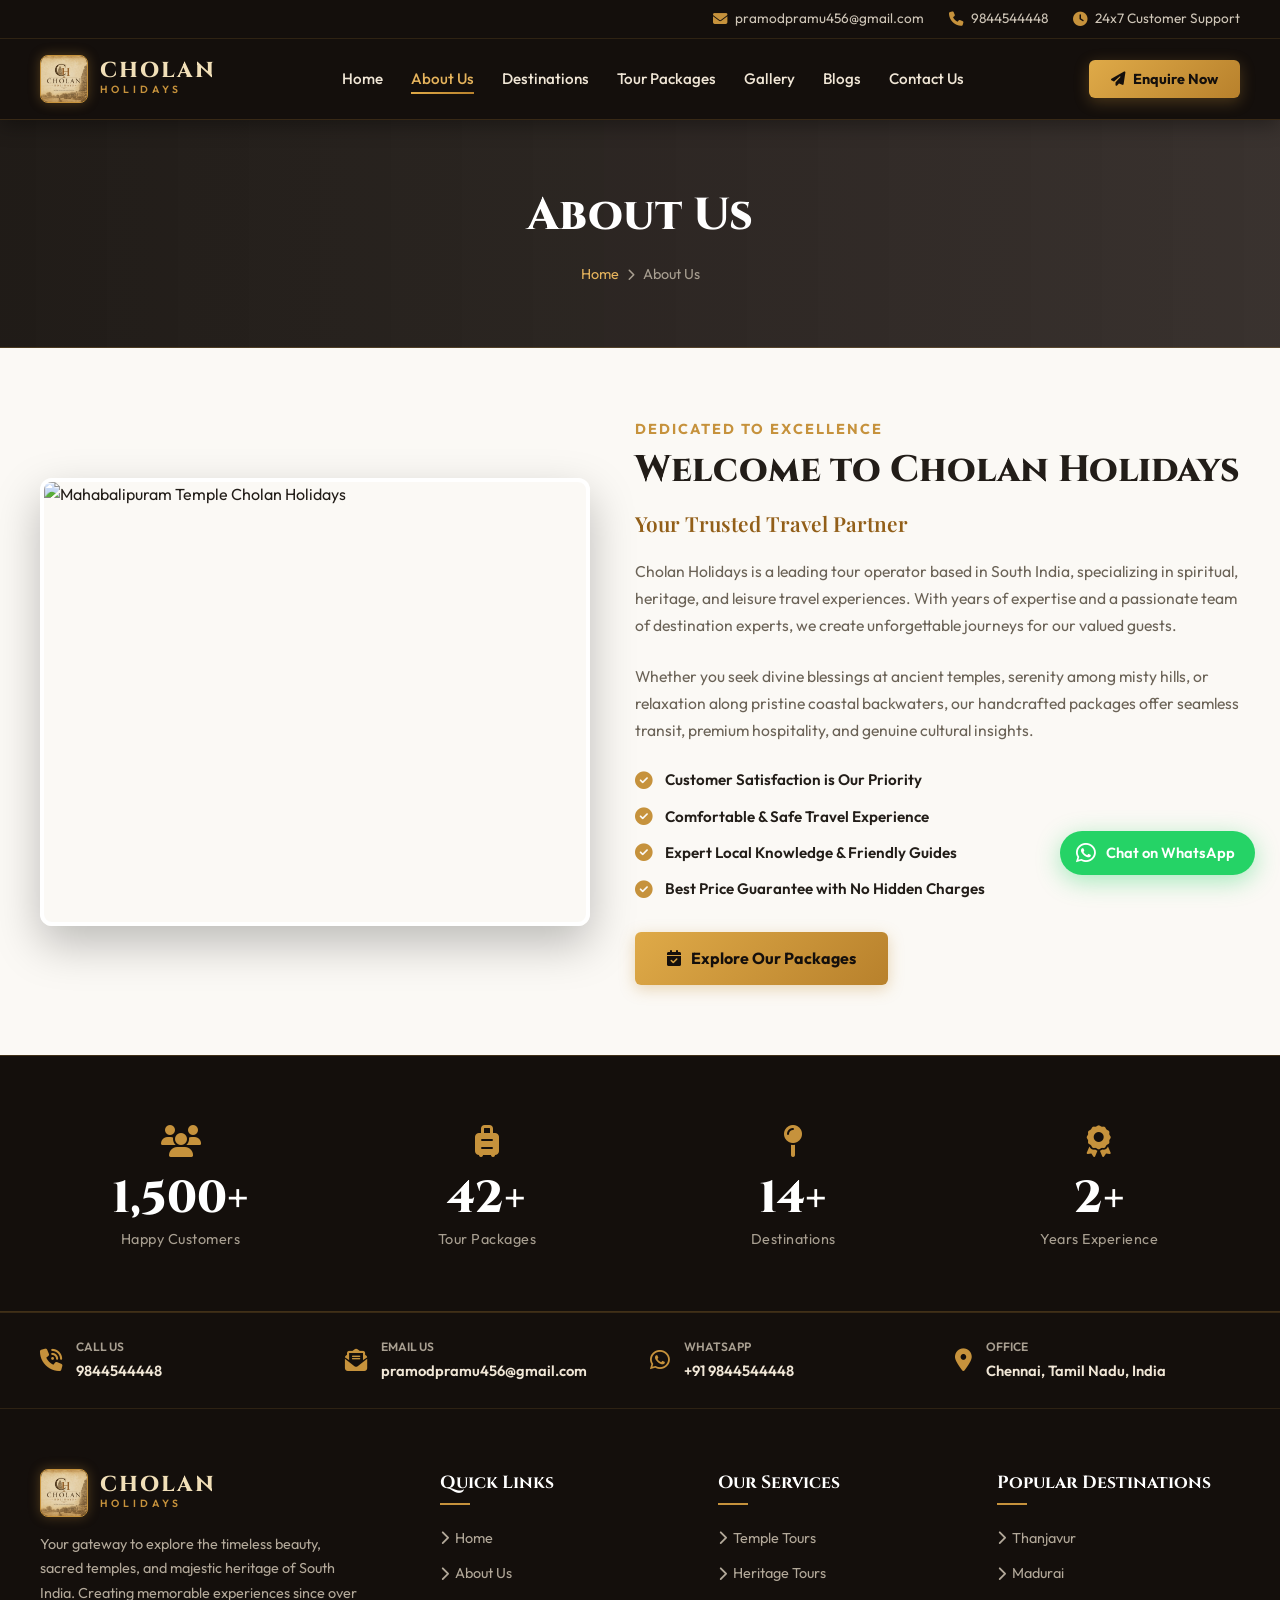
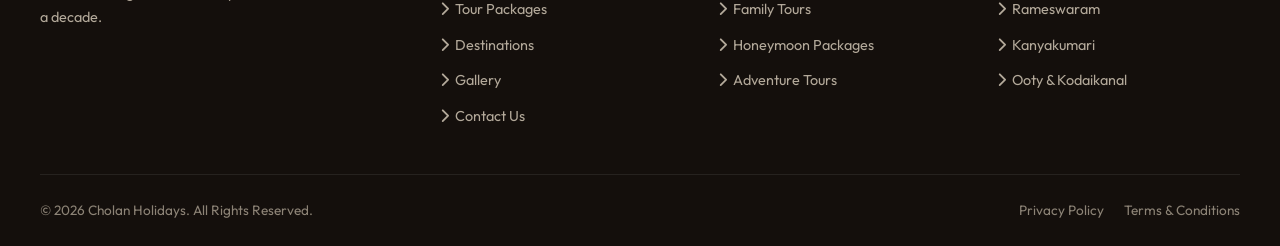
==== commit 33a18982: "Add files via upload" ====
--- a/about.html
+++ b/about.html
@@ -186,10 +186,10 @@
         </div>
 
         <div class="footer-contact-item">
-          <div class="f-icon"><i class="fa-solid fa-globe"></i></div>
+          <div class="f-icon"><i class="fa-brands fa-whatsapp"></i></div>
           <div class="f-texts">
-            <h5>Visit Website</h5>
-            <a href="https://southindiavacations.com/" target="_blank">southindiavacations.com</a>
+            <h5>WhatsApp</h5>
+            <a href="https://wa.me/919844544448" target="_blank">+91 9844544448</a>
           </div>
         </div>
 
